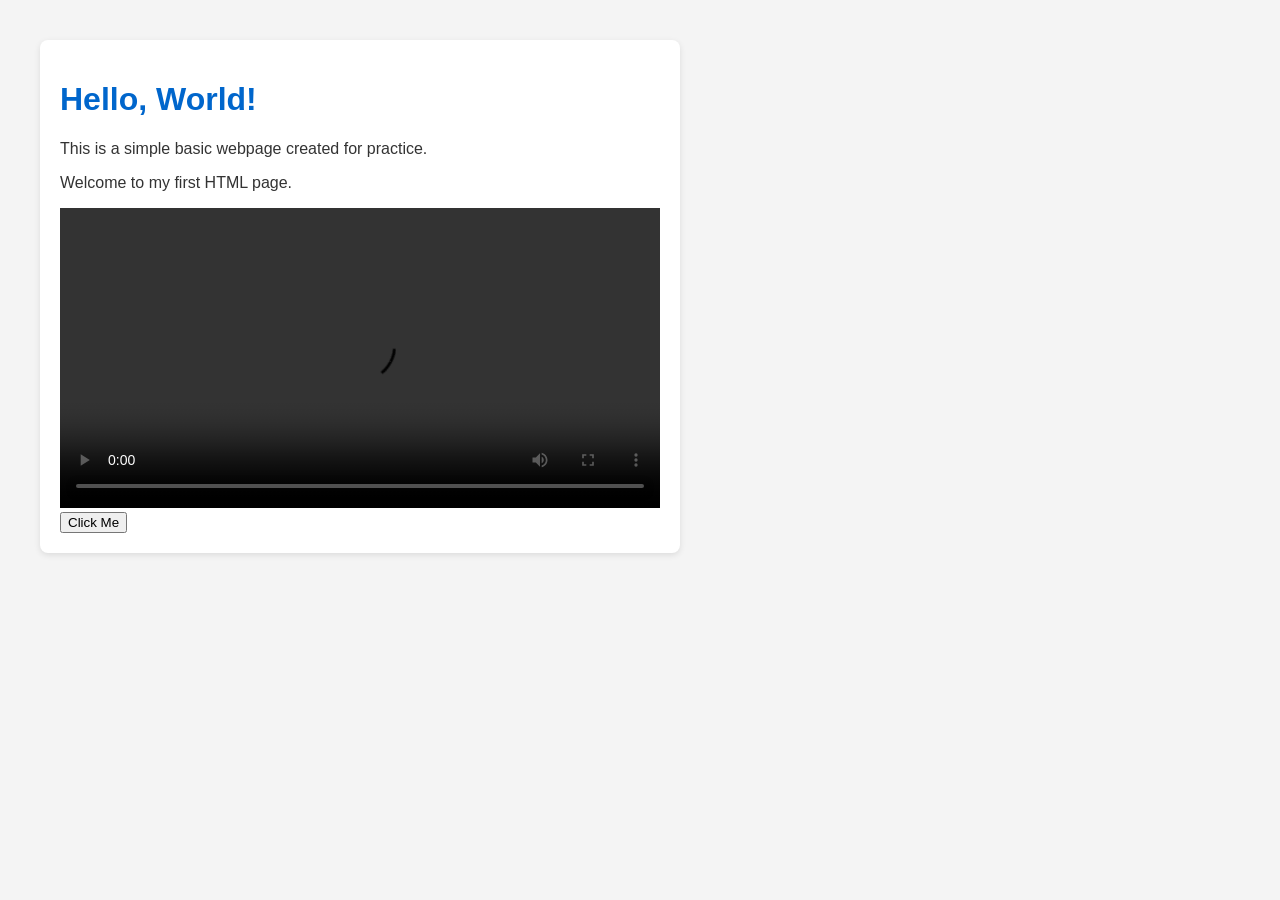
==== index.html @ 89821f89 "FIRST ELECTRONIC STORE" ====
<!DOCTYPE html>
<html lang="en">
<head>
  <meta charset="UTF-8" />
  <meta name="viewport" content="width=device-width, initial-scale=1.0" />
  <title>My First Web Page</title>
  <style>
    body {
      font-family: Arial, sans-serif;
      margin: 40px;
      background: #f4f4f4;
      color: #333;
    }
    .box {
      background: white;
      padding: 20px;
      border-radius: 8px;
      box-shadow: 0 2px 6px rgba(0,0,0,0.1);
      max-width: 600px;
    }
    h1 {
      color: #0066cc;
    }
  </style>
</head>
<body>
  <div class="box">
    <h1>Hello, World!</h1>
    <p>This is a simple basic webpage created for practice.</p>
    <p>Welcome to my first HTML page.</p>
    <video width="100%" controls>
      <source src="vidssave.com iPhone Air Unboxing Space Black 1080P.mp4" type="video/mp4">
      Your browser does not support the video tag.
    </video>
    <button>Click Me</button>
  </div>
</body>
</html>
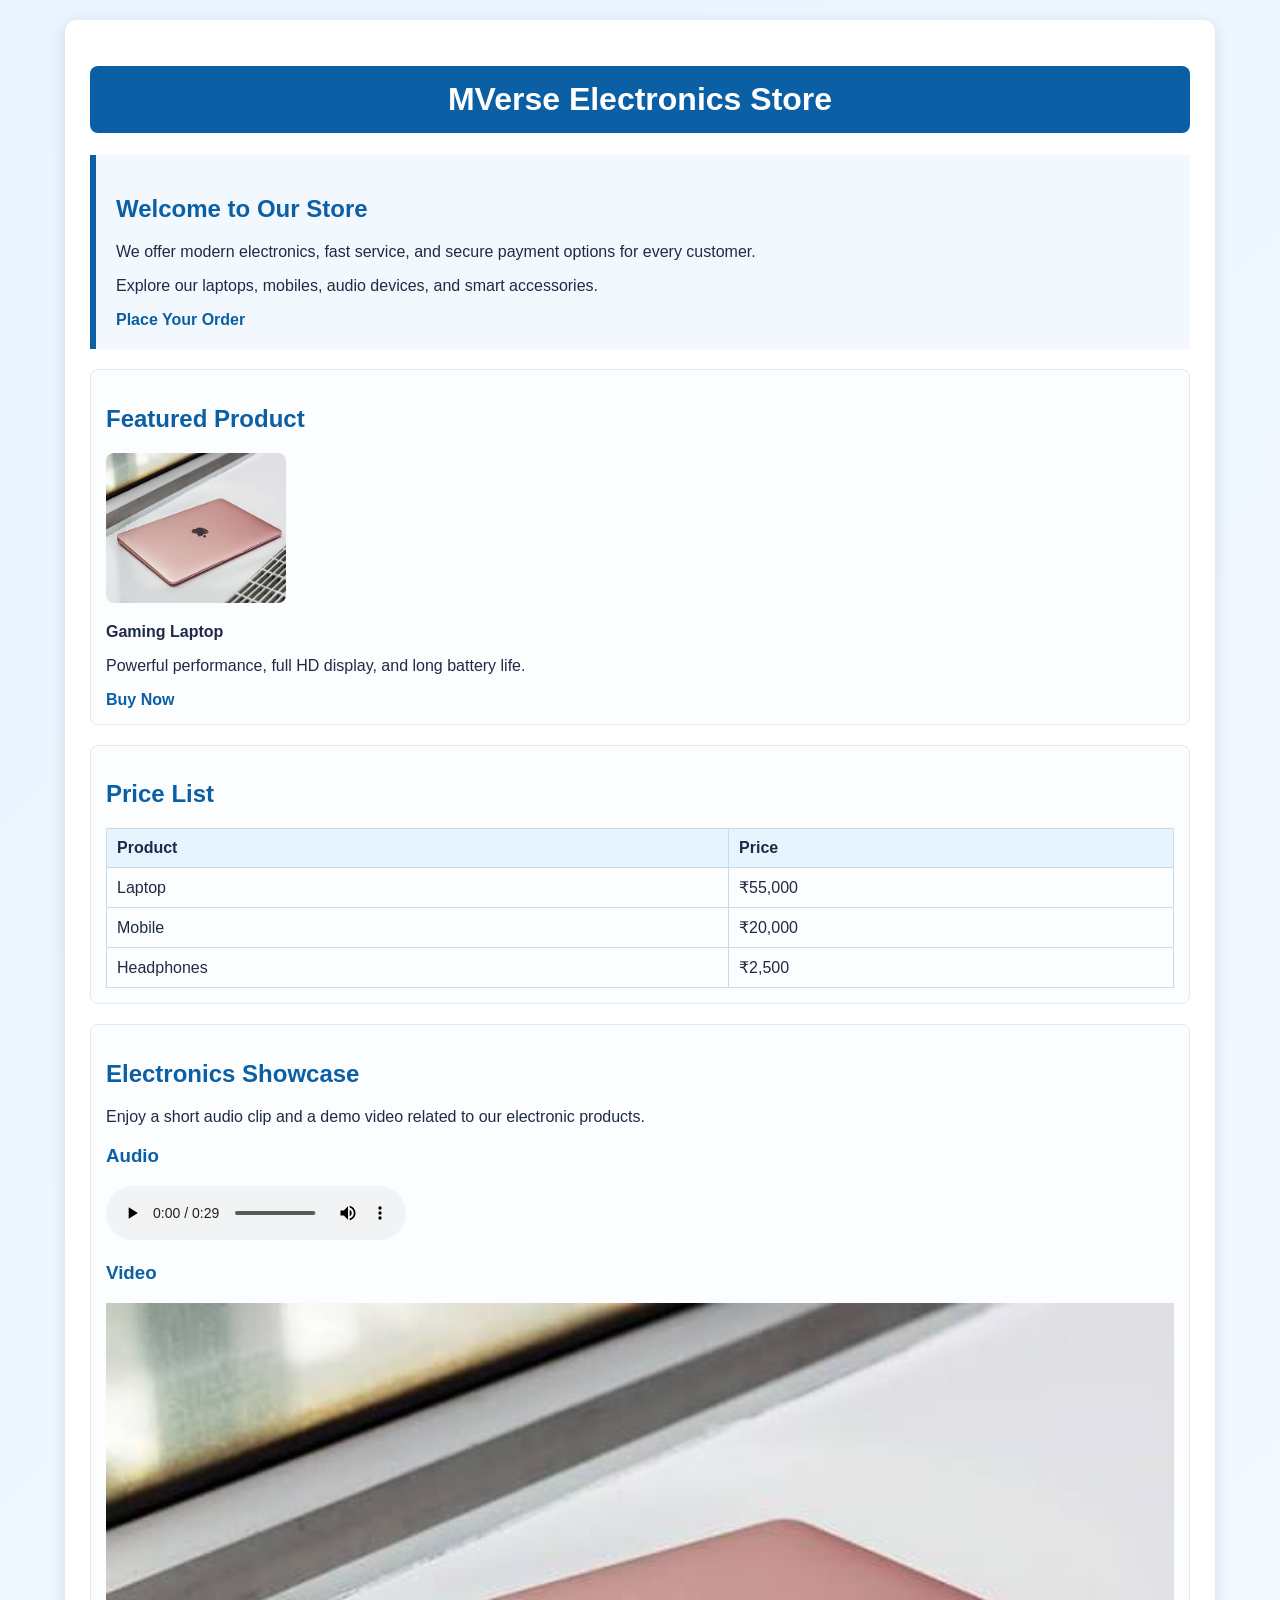
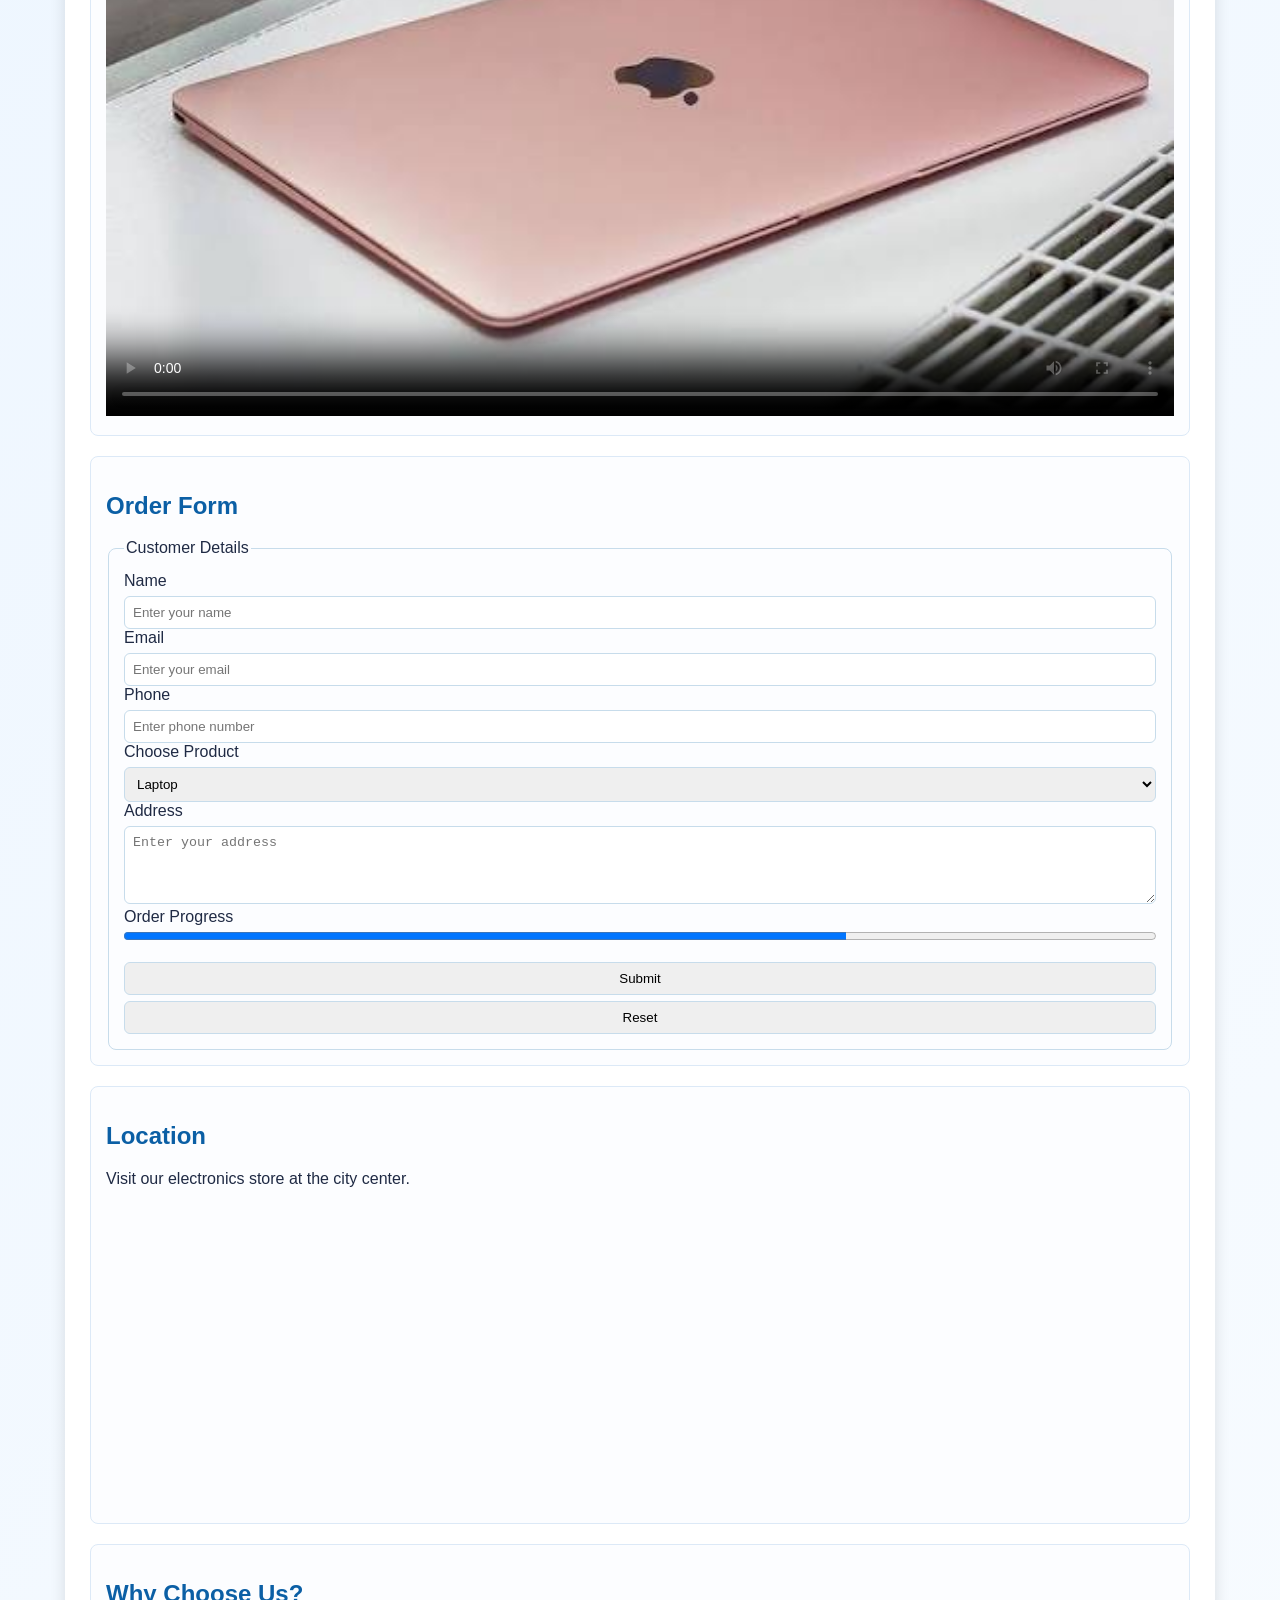
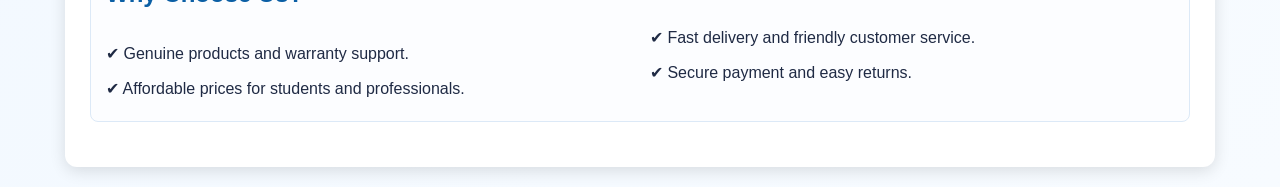
==== commit 48741a0f: "exp 2" ====
--- a/index.html
+++ b/index.html
@@ -1,38 +1,233 @@
-<!DOCTYPE html>
-<html lang="en">
-<head>
-  <meta charset="UTF-8" />
-  <meta name="viewport" content="width=device-width, initial-scale=1.0" />
-  <title>My First Web Page</title>
-  <style>
-    body {
-      font-family: Arial, sans-serif;
-      margin: 40px;
-      background: #f4f4f4;
-      color: #333;
-    }
-    .box {
-      background: white;
-      padding: 20px;
-      border-radius: 8px;
-      box-shadow: 0 2px 6px rgba(0,0,0,0.1);
-      max-width: 600px;
-    }
-    h1 {
-      color: #0066cc;
-    }
-  </style>
-</head>
-<body>
-  <div class="box">
-    <h1>Hello, World!</h1>
-    <p>This is a simple basic webpage created for practice.</p>
-    <p>Welcome to my first HTML page.</p>
-    <video width="100%" controls>
-      <source src="vidssave.com iPhone Air Unboxing Space Black 1080P.mp4" type="video/mp4">
-      Your browser does not support the video tag.
-    </video>
-    <button>Click Me</button>
-  </div>
-</body>
-</html>
+<!DOCTYPE html>
+<html lang="en">
+<head>
+    <meta charset="UTF-8">
+    <meta name="viewport" content="width=device-width, initial-scale=1.0">
+    <title>MVerse Electronics Store</title>
+    <style>
+        body {
+            font-family: Arial, sans-serif;
+            margin: 0;
+            padding: 20px;
+            background: linear-gradient(135deg, #eaf4ff, #f7fbff);
+            color: #1f2a44;
+        }
+
+        .container {
+            max-width: 1100px;
+            margin: 0 auto;
+            background: #ffffff;
+            padding: 25px;
+            border-radius: 12px;
+            box-shadow: 0 4px 16px rgba(0, 0, 0, 0.12);
+        }
+
+        h1, h2, h3 {
+            color: #0b5fa5;
+        }
+
+        h1 {
+            text-align: center;
+            background: #0b5fa5;
+            color: white;
+            padding: 15px;
+            border-radius: 8px;
+        }
+
+        .hero {
+            margin-bottom: 20px;
+            padding: 20px;
+            background: #f3f8ff;
+            border-left: 6px solid #0b5fa5;
+        }
+
+        .card {
+            margin: 20px 0;
+            padding: 15px;
+            border: 1px solid #dce9f7;
+            border-radius: 8px;
+            background: #fcfdff;
+        }
+
+        img {
+            width: 180px;
+            height: 150px;
+            border-radius: 8px;
+            margin-right: 15px;
+        }
+
+        a {
+            color: #0b5fa5;
+            text-decoration: none;
+            font-weight: bold;
+        }
+
+        table {
+            width: 100%;
+            border-collapse: collapse;
+            margin-top: 10px;
+        }
+
+        th, td {
+            border: 1px solid #c7dceb;
+            padding: 10px;
+            text-align: left;
+        }
+
+        th {
+            background: #e7f3ff;
+        }
+
+        .media-grid {
+            display: grid;
+            grid-template-columns: repeat(auto-fit, minmax(280px, 1fr));
+            gap: 15px;
+        }
+
+        .two-column {
+            column-count: 2;
+            column-gap: 20px;
+        }
+
+        form {
+            margin-top: 10px;
+        }
+
+        fieldset {
+            padding: 15px;
+            border: 1px solid #c7dceb;
+            border-radius: 8px;
+        }
+
+        input, select, textarea, button {
+            margin-top: 6px;
+            padding: 8px;
+            border: 1px solid #c7dceb;
+            border-radius: 6px;
+            width: 100%;
+            box-sizing: border-box;
+        }
+
+        progress {
+            width: 100%;
+        }
+
+        @media (max-width: 700px) {
+            .two-column {
+                column-count: 1;
+            }
+        }
+    </style>
+</head>
+<body>
+    <!-- Student Assignment: HTML5 Web Page with Forms and Media -->
+    <div class="container">
+        <h1>MVerse Electronics Store</h1>
+
+        <div class="hero">
+            <h2>Welcome to Our Store</h2>
+            <p>We offer modern electronics, fast service, and secure payment options for every customer.</p>
+            <p>Explore our laptops, mobiles, audio devices, and smart accessories.</p>
+            <a href="#order">Place Your Order</a>
+        </div>
+
+        <div class="card">
+            <h2>Featured Product</h2>
+            <img src="images/laptop.jpg" alt="Laptop image">
+            <p><strong>Gaming Laptop</strong></p>
+            <p>Powerful performance, full HD display, and long battery life.</p>
+            <a href="https://www.amazon.in" target="_blank">Buy Now</a>
+        </div>
+
+        <div class="card">
+            <h2>Price List</h2>
+            <table>
+                <tr>
+                    <th>Product</th>
+                    <th>Price</th>
+                </tr>
+                <tr>
+                    <td>Laptop</td>
+                    <td>₹55,000</td>
+                </tr>
+                <tr>
+                    <td>Mobile</td>
+                    <td>₹20,000</td>
+                </tr>
+                <tr>
+                    <td>Headphones</td>
+                    <td>₹2,500</td>
+                </tr>
+            </table>
+        </div>
+
+        <div class="card">
+            <h2>Electronics Showcase</h2>
+            <p>Enjoy a short audio clip and a demo video related to our electronic products.</p>
+
+            <h3>Audio</h3>
+            <audio controls>
+                <source src="thattathin_marayath.mp3" type="audio/mpeg">
+                Your browser does not support audio playback.
+            </audio>
+
+            <h3>Video</h3>
+            <video width="100%" controls poster="images/laptop.jpg">
+                <source src="vidssave.com iPhone Air Unboxing Space Black 1080P.mp4" type="video/mp4">
+                Your browser does not support video playback.
+            </video>
+        </div>
+
+        <div class="card" id="order">
+            <h2>Order Form</h2>
+            <form action="#" method="get">
+                <fieldset>
+                    <legend>Customer Details</legend>
+                    <label for="name">Name</label>
+                    <input type="text" id="name" name="name" placeholder="Enter your name">
+
+                    <label for="email">Email</label>
+                    <input type="email" id="email" name="email" placeholder="Enter your email">
+
+                    <label for="phone">Phone</label>
+                    <input type="tel" id="phone" name="phone" placeholder="Enter phone number">
+
+                    <label for="product">Choose Product</label>
+                    <select id="product" name="product">
+                        <option value="laptop">Laptop</option>
+                        <option value="mobile">Mobile</option>
+                        <option value="headphones">Headphones</option>
+                    </select>
+
+                    <label for="address">Address</label>
+                    <textarea id="address" name="address" rows="4" placeholder="Enter your address"></textarea>
+
+                    <label for="progress">Order Progress</label>
+                    <progress id="progress" value="70" max="100"></progress>
+
+                    <div style="margin-top: 12px;">
+                        <input type="submit" value="Submit">
+                        <input type="reset" value="Reset">
+                    </div>
+                </fieldset>
+            </form>
+        </div>
+
+        <div class="card">
+            <h2>Location</h2>
+            <p>Visit our electronics store at the city center.</p>
+            <iframe src="https://www.google.com/maps?q=Chennai&output=embed" width="100%" height="300" style="border:0;" allowfullscreen="" loading="lazy" referrerpolicy="no-referrer-when-downgrade" title="Store location map"></iframe>
+        </div>
+
+        <div class="card">
+            <h2>Why Choose Us?</h2>
+            <div class="two-column">
+                <p>✔ Genuine products and warranty support.</p>
+                <p>✔ Affordable prices for students and professionals.</p>
+                <p>✔ Fast delivery and friendly customer service.</p>
+                <p>✔ Secure payment and easy returns.</p>
+            </div>
+        </div>
+    </div>
+</body>
+</html>
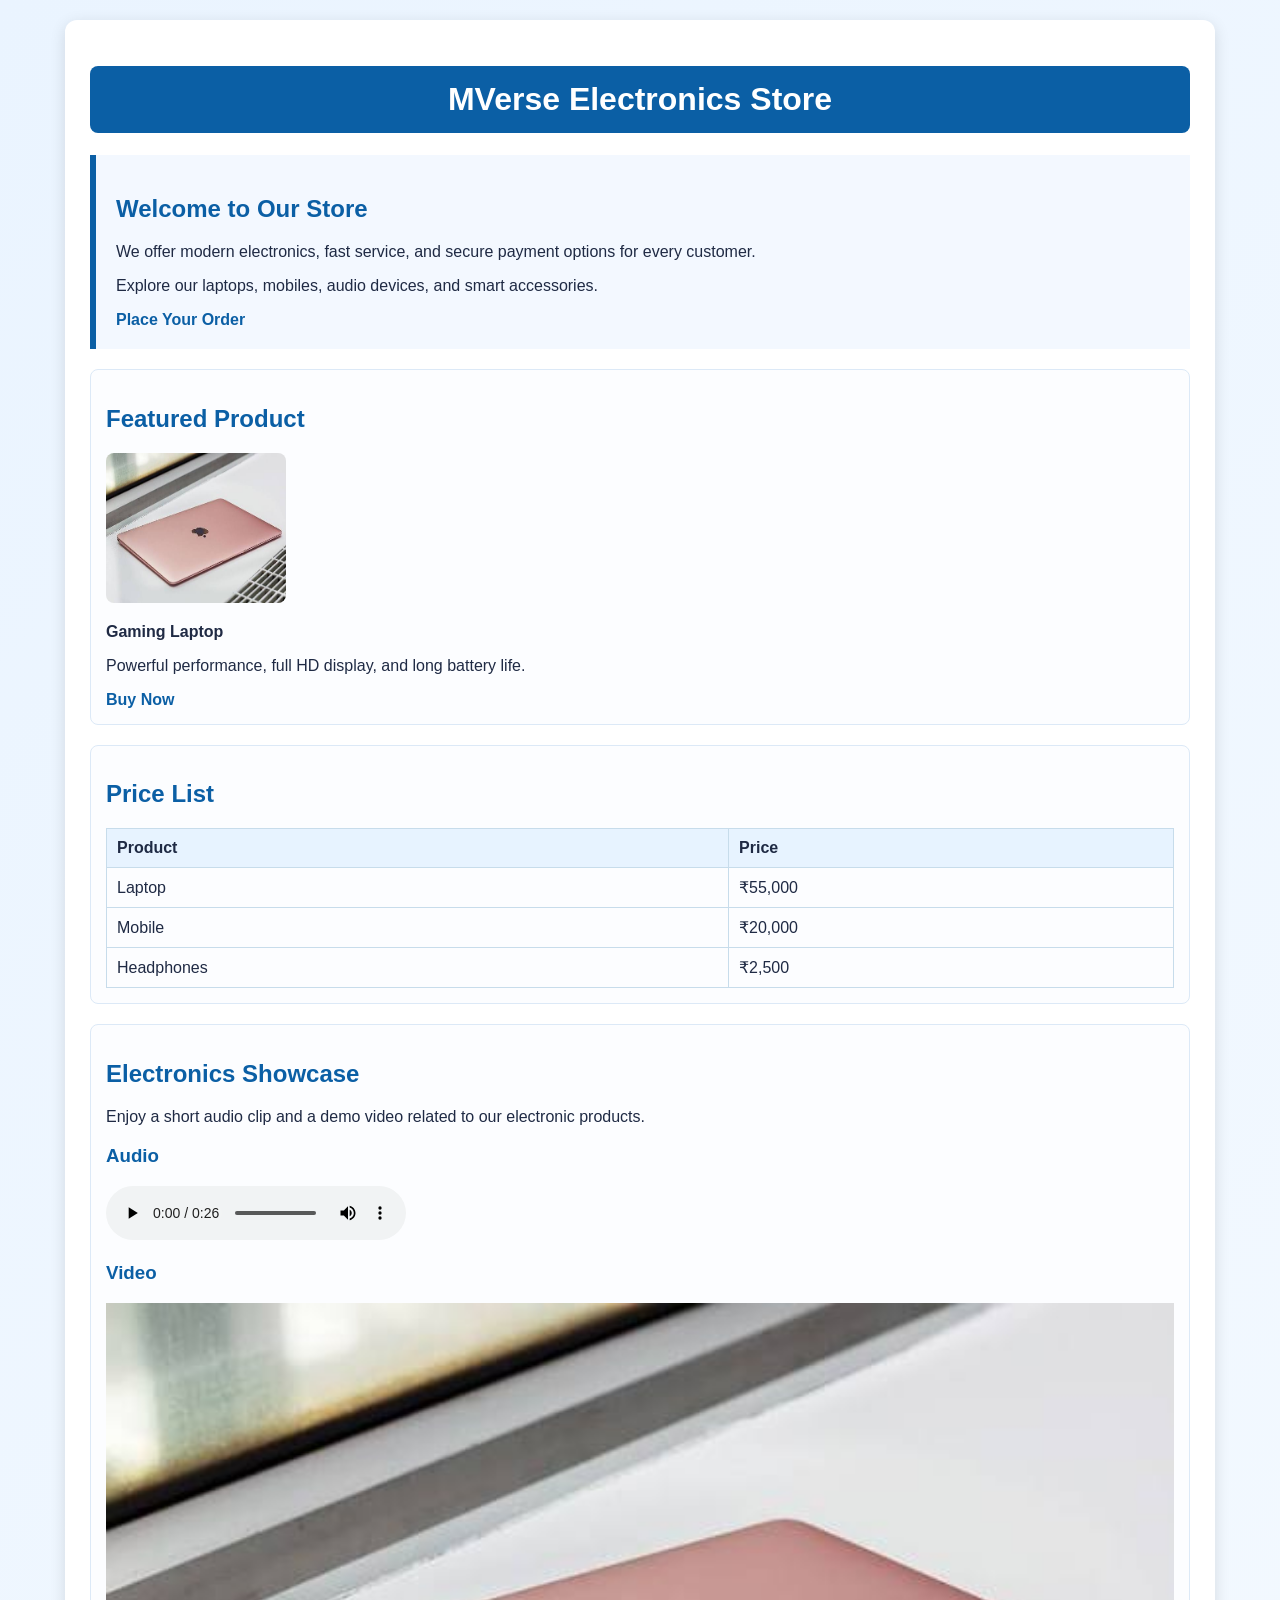
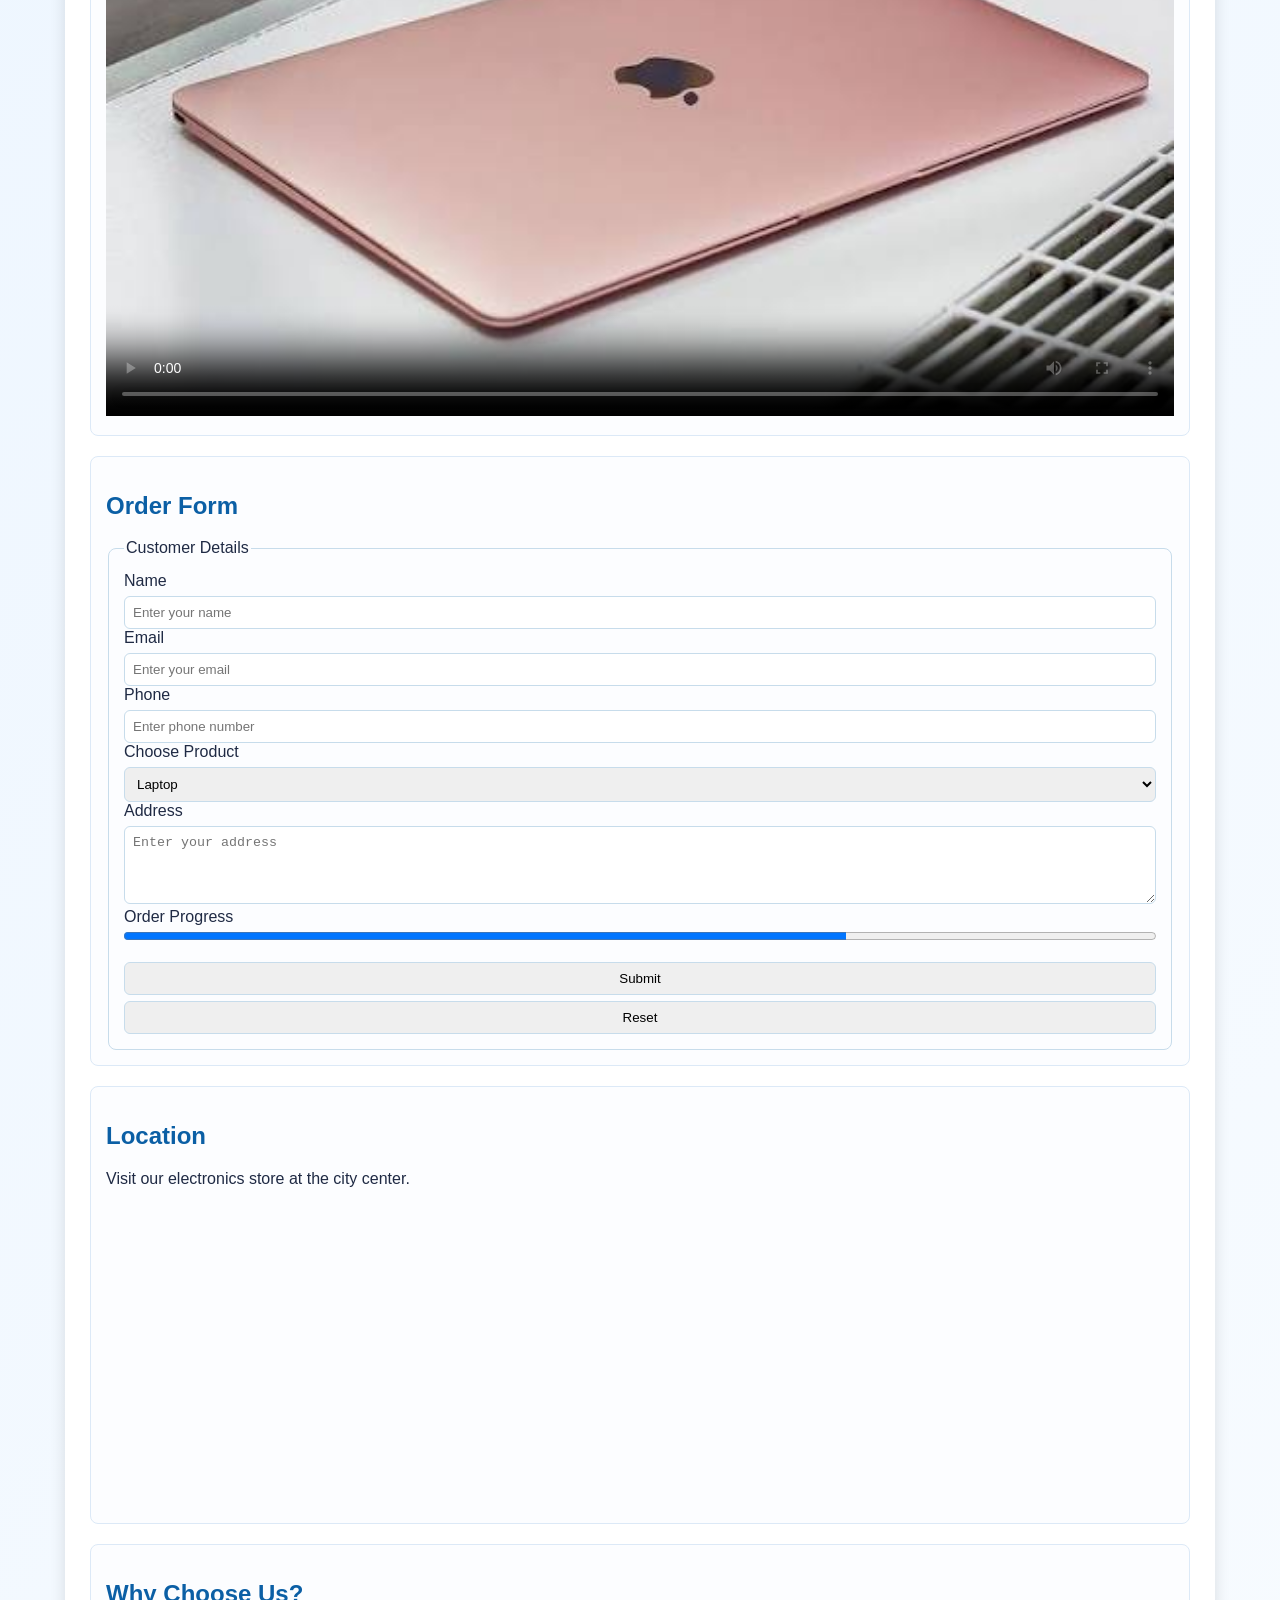
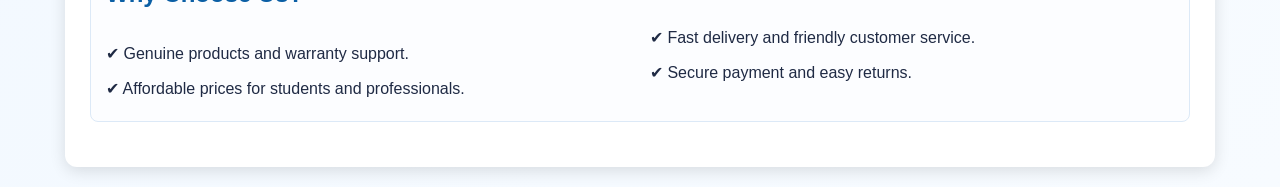
==== commit 5c9ceeb6: "Update homepage audio track" ====
--- a/index.html
+++ b/index.html
@@ -1,233 +1,232 @@
-<!DOCTYPE html>
-<html lang="en">
-<head>
-    <meta charset="UTF-8">
-    <meta name="viewport" content="width=device-width, initial-scale=1.0">
-    <title>MVerse Electronics Store</title>
-    <style>
-        body {
-            font-family: Arial, sans-serif;
-            margin: 0;
-            padding: 20px;
-            background: linear-gradient(135deg, #eaf4ff, #f7fbff);
-            color: #1f2a44;
-        }
-
-        .container {
-            max-width: 1100px;
-            margin: 0 auto;
-            background: #ffffff;
-            padding: 25px;
-            border-radius: 12px;
-            box-shadow: 0 4px 16px rgba(0, 0, 0, 0.12);
-        }
-
-        h1, h2, h3 {
-            color: #0b5fa5;
-        }
-
-        h1 {
-            text-align: center;
-            background: #0b5fa5;
-            color: white;
-            padding: 15px;
-            border-radius: 8px;
-        }
-
-        .hero {
-            margin-bottom: 20px;
-            padding: 20px;
-            background: #f3f8ff;
-            border-left: 6px solid #0b5fa5;
-        }
-
-        .card {
-            margin: 20px 0;
-            padding: 15px;
-            border: 1px solid #dce9f7;
-            border-radius: 8px;
-            background: #fcfdff;
-        }
-
-        img {
-            width: 180px;
-            height: 150px;
-            border-radius: 8px;
-            margin-right: 15px;
-        }
-
-        a {
-            color: #0b5fa5;
-            text-decoration: none;
-            font-weight: bold;
-        }
-
-        table {
-            width: 100%;
-            border-collapse: collapse;
-            margin-top: 10px;
-        }
-
-        th, td {
-            border: 1px solid #c7dceb;
-            padding: 10px;
-            text-align: left;
-        }
-
-        th {
-            background: #e7f3ff;
-        }
-
-        .media-grid {
-            display: grid;
-            grid-template-columns: repeat(auto-fit, minmax(280px, 1fr));
-            gap: 15px;
-        }
-
-        .two-column {
-            column-count: 2;
-            column-gap: 20px;
-        }
-
-        form {
-            margin-top: 10px;
-        }
-
-        fieldset {
-            padding: 15px;
-            border: 1px solid #c7dceb;
-            border-radius: 8px;
-        }
-
-        input, select, textarea, button {
-            margin-top: 6px;
-            padding: 8px;
-            border: 1px solid #c7dceb;
-            border-radius: 6px;
-            width: 100%;
-            box-sizing: border-box;
-        }
-
-        progress {
-            width: 100%;
-        }
-
-        @media (max-width: 700px) {
-            .two-column {
-                column-count: 1;
-            }
-        }
-    </style>
-</head>
-<body>
-    <!-- Student Assignment: HTML5 Web Page with Forms and Media -->
-    <div class="container">
-        <h1>MVerse Electronics Store</h1>
-
-        <div class="hero">
-            <h2>Welcome to Our Store</h2>
-            <p>We offer modern electronics, fast service, and secure payment options for every customer.</p>
-            <p>Explore our laptops, mobiles, audio devices, and smart accessories.</p>
-            <a href="#order">Place Your Order</a>
-        </div>
-
-        <div class="card">
-            <h2>Featured Product</h2>
-            <img src="images/laptop.jpg" alt="Laptop image">
-            <p><strong>Gaming Laptop</strong></p>
-            <p>Powerful performance, full HD display, and long battery life.</p>
-            <a href="https://www.amazon.in" target="_blank">Buy Now</a>
-        </div>
-
-        <div class="card">
-            <h2>Price List</h2>
-            <table>
-                <tr>
-                    <th>Product</th>
-                    <th>Price</th>
-                </tr>
-                <tr>
-                    <td>Laptop</td>
-                    <td>₹55,000</td>
-                </tr>
-                <tr>
-                    <td>Mobile</td>
-                    <td>₹20,000</td>
-                </tr>
-                <tr>
-                    <td>Headphones</td>
-                    <td>₹2,500</td>
-                </tr>
-            </table>
-        </div>
-
-        <div class="card">
-            <h2>Electronics Showcase</h2>
-            <p>Enjoy a short audio clip and a demo video related to our electronic products.</p>
-
-            <h3>Audio</h3>
-            <audio controls>
-                <source src="thattathin_marayath.mp3" type="audio/mpeg">
-                Your browser does not support audio playback.
-            </audio>
-
-            <h3>Video</h3>
-            <video width="100%" controls poster="images/laptop.jpg">
-                <source src="vidssave.com iPhone Air Unboxing Space Black 1080P.mp4" type="video/mp4">
-                Your browser does not support video playback.
-            </video>
-        </div>
-
-        <div class="card" id="order">
-            <h2>Order Form</h2>
-            <form action="#" method="get">
-                <fieldset>
-                    <legend>Customer Details</legend>
-                    <label for="name">Name</label>
-                    <input type="text" id="name" name="name" placeholder="Enter your name">
-
-                    <label for="email">Email</label>
-                    <input type="email" id="email" name="email" placeholder="Enter your email">
-
-                    <label for="phone">Phone</label>
-                    <input type="tel" id="phone" name="phone" placeholder="Enter phone number">
-
-                    <label for="product">Choose Product</label>
-                    <select id="product" name="product">
-                        <option value="laptop">Laptop</option>
-                        <option value="mobile">Mobile</option>
-                        <option value="headphones">Headphones</option>
-                    </select>
-
-                    <label for="address">Address</label>
-                    <textarea id="address" name="address" rows="4" placeholder="Enter your address"></textarea>
-
-                    <label for="progress">Order Progress</label>
-                    <progress id="progress" value="70" max="100"></progress>
-
-                    <div style="margin-top: 12px;">
-                        <input type="submit" value="Submit">
-                        <input type="reset" value="Reset">
-                    </div>
-                </fieldset>
-            </form>
-        </div>
-
-        <div class="card">
-            <h2>Location</h2>
-            <p>Visit our electronics store at the city center.</p>
-            <iframe src="https://www.google.com/maps?q=Chennai&output=embed" width="100%" height="300" style="border:0;" allowfullscreen="" loading="lazy" referrerpolicy="no-referrer-when-downgrade" title="Store location map"></iframe>
-        </div>
-
-        <div class="card">
-            <h2>Why Choose Us?</h2>
-            <div class="two-column">
-                <p>✔ Genuine products and warranty support.</p>
-                <p>✔ Affordable prices for students and professionals.</p>
-                <p>✔ Fast delivery and friendly customer service.</p>
-                <p>✔ Secure payment and easy returns.</p>
-            </div>
-        </div>
-    </div>
-</body>
+<!DOCTYPE html>
+<html lang="en">
+<head>
+    <meta charset="UTF-8">
+    <meta name="viewport" content="width=device-width, initial-scale=1.0">
+    <title>MVerse Electronics Store</title>
+    <style>
+        body {
+            font-family: Arial, sans-serif;
+            margin: 0;
+            padding: 20px;
+            background: linear-gradient(135deg, #eaf4ff, #f7fbff);
+            color: #1f2a44;
+        }
+
+        .container {
+            max-width: 1100px;
+            margin: 0 auto;
+            background: #ffffff;
+            padding: 25px;
+            border-radius: 12px;
+            box-shadow: 0 4px 16px rgba(0, 0, 0, 0.12);
+        }
+
+        h1, h2, h3 {
+            color: #0b5fa5;
+        }
+
+        h1 {
+            text-align: center;
+            background: #0b5fa5;
+            color: white;
+            padding: 15px;
+            border-radius: 8px;
+        }
+
+        .hero {
+            margin-bottom: 20px;
+            padding: 20px;
+            background: #f3f8ff;
+            border-left: 6px solid #0b5fa5;
+        }
+
+        .card {
+            margin: 20px 0;
+            padding: 15px;
+            border: 1px solid #dce9f7;
+            border-radius: 8px;
+            background: #fcfdff;
+        }
+
+        img {
+            width: 180px;
+            height: 150px;
+            border-radius: 8px;
+            margin-right: 15px;
+        }
+
+        a {
+            color: #0b5fa5;
+            text-decoration: none;
+            font-weight: bold;
+        }
+
+        table {
+            width: 100%;
+            border-collapse: collapse;
+            margin-top: 10px;
+        }
+
+        th, td {
+            border: 1px solid #c7dceb;
+            padding: 10px;
+            text-align: left;
+        }
+
+        th {
+            background: #e7f3ff;
+        }
+
+        .media-grid {
+            display: grid;
+            grid-template-columns: repeat(auto-fit, minmax(280px, 1fr));
+            gap: 15px;
+        }
+
+        .two-column {
+            column-count: 2;
+            column-gap: 20px;
+        }
+
+        form {
+            margin-top: 10px;
+        }
+
+        fieldset {
+            padding: 15px;
+            border: 1px solid #c7dceb;
+            border-radius: 8px;
+        }
+
+        input, select, textarea, button {
+            margin-top: 6px;
+            padding: 8px;
+            border: 1px solid #c7dceb;
+            border-radius: 6px;
+            width: 100%;
+            box-sizing: border-box;
+        }
+
+        progress {
+            width: 100%;
+        }
+
+        @media (max-width: 700px) {
+            .two-column {
+                column-count: 1;
+            }
+        }
+    </style>
+</head>
+<body>
+    <div class="container">
+        <h1>MVerse Electronics Store</h1>
+
+        <div class="hero">
+            <h2>Welcome to Our Store</h2>
+            <p>We offer modern electronics, fast service, and secure payment options for every customer.</p>
+            <p>Explore our laptops, mobiles, audio devices, and smart accessories.</p>
+            <a href="#order">Place Your Order</a>
+        </div>
+
+        <div class="card">
+            <h2>Featured Product</h2>
+            <img src="images/laptop.jpg" alt="Laptop image">
+            <p><strong>Gaming Laptop</strong></p>
+            <p>Powerful performance, full HD display, and long battery life.</p>
+            <a href="https://www.amazon.in" target="_blank">Buy Now</a>
+        </div>
+
+        <div class="card">
+            <h2>Price List</h2>
+            <table>
+                <tr>
+                    <th>Product</th>
+                    <th>Price</th>
+                </tr>
+                <tr>
+                    <td>Laptop</td>
+                    <td>₹55,000</td>
+                </tr>
+                <tr>
+                    <td>Mobile</td>
+                    <td>₹20,000</td>
+                </tr>
+                <tr>
+                    <td>Headphones</td>
+                    <td>₹2,500</td>
+                </tr>
+            </table>
+        </div>
+
+        <div class="card">
+            <h2>Electronics Showcase</h2>
+            <p>Enjoy a short audio clip and a demo video related to our electronic products.</p>
+
+            <h3>Audio</h3>
+            <audio controls>
+                <source src="7120-download-iphone-6-original-ringtone-42676.mp3" type="audio/mpeg">
+                Your browser does not support audio playback.
+            </audio>
+
+            <h3>Video</h3>
+            <video width="100%" controls poster="images/laptop.jpg">
+                <source src="vidssave.com iPhone Air Unboxing Space Black 1080P.mp4" type="video/mp4">
+                Your browser does not support video playback.
+            </video>
+        </div>
+
+        <div class="card" id="order">
+            <h2>Order Form</h2>
+            <form action="#" method="get">
+                <fieldset>
+                    <legend>Customer Details</legend>
+                    <label for="name">Name</label>
+                    <input type="text" id="name" name="name" placeholder="Enter your name">
+
+                    <label for="email">Email</label>
+                    <input type="email" id="email" name="email" placeholder="Enter your email">
+
+                    <label for="phone">Phone</label>
+                    <input type="tel" id="phone" name="phone" placeholder="Enter phone number">
+
+                    <label for="product">Choose Product</label>
+                    <select id="product" name="product">
+                        <option value="laptop">Laptop</option>
+                        <option value="mobile">Mobile</option>
+                        <option value="headphones">Headphones</option>
+                    </select>
+
+                    <label for="address">Address</label>
+                    <textarea id="address" name="address" rows="4" placeholder="Enter your address"></textarea>
+
+                    <label for="progress">Order Progress</label>
+                    <progress id="progress" value="70" max="100"></progress>
+
+                    <div style="margin-top: 12px;">
+                        <input type="submit" value="Submit">
+                        <input type="reset" value="Reset">
+                    </div>
+                </fieldset>
+            </form>
+        </div>
+
+        <div class="card">
+            <h2>Location</h2>
+            <p>Visit our electronics store at the city center.</p>
+            <iframe src="https://www.google.com/maps?q=Chennai&output=embed" width="100%" height="300" style="border:0;" allowfullscreen="" loading="lazy" referrerpolicy="no-referrer-when-downgrade" title="Store location map"></iframe>
+        </div>
+
+        <div class="card">
+            <h2>Why Choose Us?</h2>
+            <div class="two-column">
+                <p>✔ Genuine products and warranty support.</p>
+                <p>✔ Affordable prices for students and professionals.</p>
+                <p>✔ Fast delivery and friendly customer service.</p>
+                <p>✔ Secure payment and easy returns.</p>
+            </div>
+        </div>
+    </div>
+</body>
 </html>
